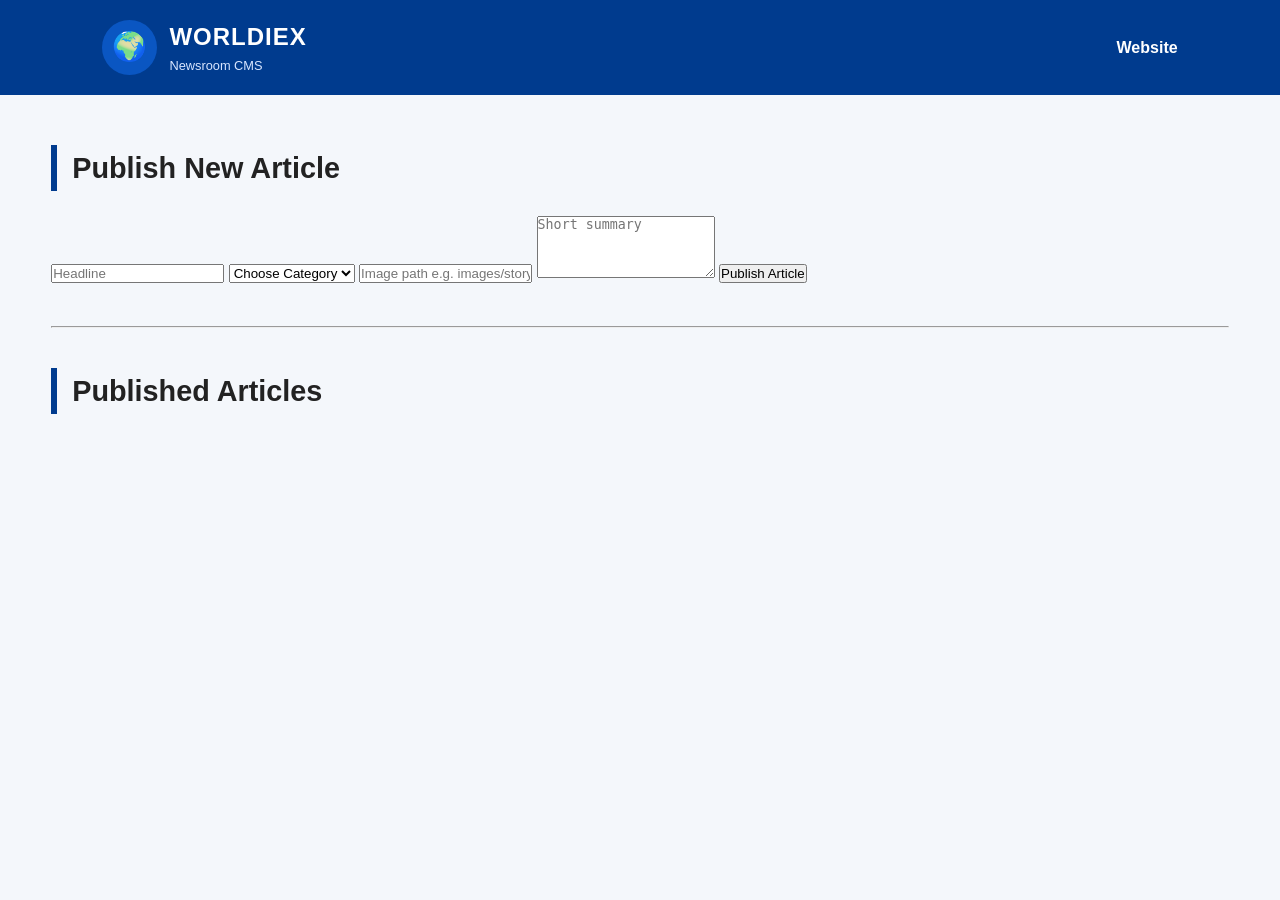
==== admin.html @ b6c3e71f "Create admin.html" ====
<!DOCTYPE html>
<html lang="en">
<head>
  <meta charset="UTF-8">
  <meta name="viewport" content="width=device-width, initial-scale=1.0">
  <title>Worldiex Admin</title>
  <link rel="stylesheet" href="style.css">
</head>
<body>

<header class="header">
  <div class="logo">
    <div class="globe">🌍</div>
    <div>
      <h1>WORLDIEX</h1>
      <p>Newsroom CMS</p>
    </div>
  </div>

  <nav>
    <a href="index.html">Website</a>
  </nav>
</header>

<main class="container">

  <div class="section-title">
    <h3>Publish New Article</h3>
  </div>

  <form id="newsForm" class="admin-form">

    <input type="text" id="title" placeholder="Headline" required>

    <select id="category" required>
      <option value="">Choose Category</option>
      <option>Politics</option>
      <option>Business</option>
      <option>Sports</option>
      <option>Counties</option>
      <option>Education</option>
      <option>Breaking</option>
    </select>

    <input type="text" id="image" placeholder="Image path e.g. images/story.jpg" required>

    <textarea id="summary" rows="4" placeholder="Short summary" required></textarea>

    <button type="submit">Publish Article</button>

  </form>

  <hr style="margin:40px 0;">

  <div class="section-title">
    <h3>Published Articles</h3>
  </div>

  <div id="articleList"></div>

</main>

<script src="admin.js"></script>

</body>
</html>
---- style.css ----
/* ===========================
   WORLDIEX KENYA INTERNATIONAL
   Main Stylesheet
=========================== */

*{
    margin:0;
    padding:0;
    box-sizing:border-box;
}

body{
    font-family:'Inter', sans-serif;
    background:#f4f7fb;
    color:#222;
    line-height:1.6;
}

/* Header */

.header{
    background:#003b8e;
    color:white;
    display:flex;
   .card{
    text-decoration:none;
    color:inherit;
}
    justify-content:space-between;
    align-items:center;
    padding:18px 8%;
    flex-wrap:wrap;
    position:sticky;
    top:0;
    z-index:1000;
}

.logo{
    display:flex;
    align-items:center;
    gap:12px;
}

.globe{
    width:55px;
    height:55px;
    border-radius:50%;
    background:#0a56c2;
    display:flex;
    align-items:center;
    justify-content:center;
    font-size:28px;
}

.logo h1{
    font-size:1.5rem;
    font-weight:800;
    letter-spacing:1px;
}

.logo p{
    font-size:0.8rem;
    color:#d8e6ff;
}

nav{
    display:flex;
    gap:25px;
}

nav a{
    color:white;
    text-decoration:none;
    font-weight:600;
    transition:.3s;
}

nav a:hover{
    color:#ffd34d;
}

/* Breaking */

.breaking{
    background:#d80000;
    color:white;
    display:flex;
    align-items:center;
    padding:10px 8%;
    gap:15px;
}

.breaking span{
    background:white;
    color:#d80000;
    font-weight:700;
    padding:5px 10px;
    border-radius:4px;
    font-size:13px;
}

/* Hero */

.hero{
    position:relative;
    height:500px;
    overflow:hidden;
}

.hero img{
    width:100%;
    height:100%;
    object-fit:cover;
}

.overlay{
    position:absolute;
    inset:0;
    background:linear-gradient(to top, rgba(0,0,0,.75), rgba(0,0,0,.2));
    color:white;
    display:flex;
    flex-direction:column;
    justify-content:flex-end;
    padding:60px 8%;
}

.tag{
    background:#d80000;
    width:max-content;
    padding:6px 12px;
    border-radius:4px;
    font-size:13px;
    font-weight:700;
    margin-bottom:15px;
}

.overlay h2{
    font-size:2.4rem;
    max-width:700px;
    margin-bottom:15px;
}

.overlay p{
    max-width:600px;
    color:#ececec;
    margin-bottom:20px;
}

.overlay button{
    width:max-content;
    background:#ffd34d;
    border:none;
    padding:12px 22px;
    font-weight:700;
    border-radius:30px;
    cursor:pointer;
    transition:.3s;
}

.overlay button:hover{
    background:white;
}

/* Main */

.container{
    width:min(1200px,92%);
    margin:auto;
    padding:50px 0;
}

.section-title{
    margin-bottom:25px;
    border-left:6px solid #003b8e;
    padding-left:15px;
}

.section-title h3{
    font-size:1.8rem;
}

.news-grid{
    display:grid;
    grid-template-columns:repeat(auto-fit,minmax(280px,1fr));
    gap:25px;
}

/* Card */

.card{
    background:white;
    border-radius:14px;
    overflow:hidden;
    box-shadow:0 8px 20px rgba(0,0,0,.08);
    transition:.3s;
}

.card:hover{
    transform:translateY(-6px);
}

.card img{
    width:100%;
    height:190px;
    object-fit:cover;
}

.content{
    padding:18px;
}

.category{
    color:#0057d9;
    font-weight:700;
    font-size:12px;
    text-transform:uppercase;
}

.content h4{
    margin:10px 0;
    font-size:1.1rem;
}

.content p{
    color:#555;
    font-size:14px;
}

/* Footer */

footer{
    background:#002a63;
    color:white;
    text-align:center;
    padding:40px 20px;
}

footer p{
    color:#b8d2ff;
    margin:10px 0;
}

/* Responsive */

@media(max-width:768px){

.header{
    justify-content:center;
    gap:15px;
}

nav{
    justify-content:center;
    flex-wrap:wrap;
}

.overlay h2{
    font-size:1.8rem;
}

.hero{
    height:380px;
}

}
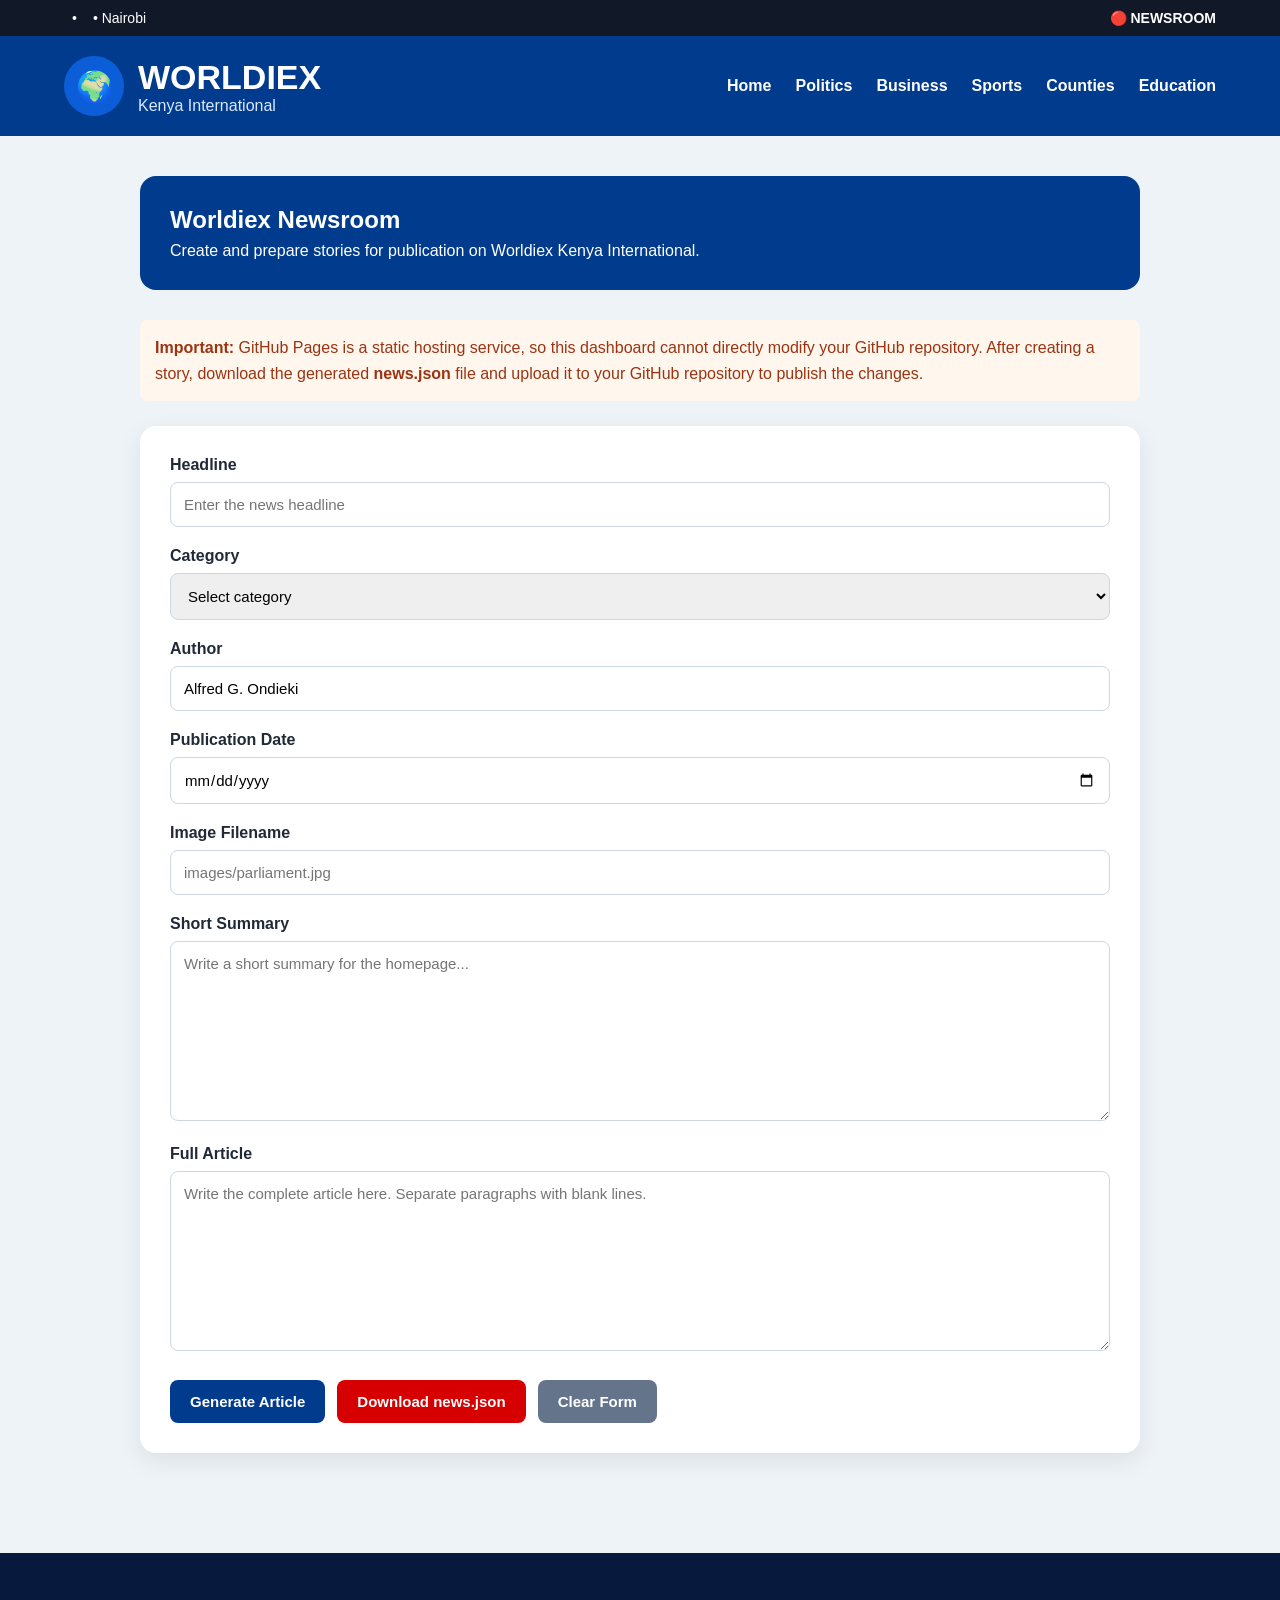
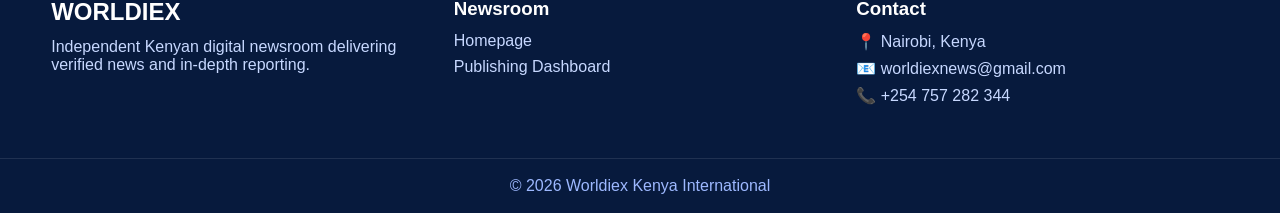
==== commit 1c690228: "Update admin.html" ====
--- a/admin.html
+++ b/admin.html
@@ -3,64 +3,517 @@
 <head>
   <meta charset="UTF-8">
   <meta name="viewport" content="width=device-width, initial-scale=1.0">
-  <title>Worldiex Admin</title>
+
+  <title>Worldiex Newsroom</title>
+
   <link rel="stylesheet" href="style.css">
+
+  <style>
+    .admin-page{
+      width:min(1000px,92%);
+      margin:auto;
+      padding:40px 0;
+    }
+
+    .admin-header{
+      background:#003b8e;
+      color:white;
+      padding:30px;
+      border-radius:16px;
+      margin-bottom:30px;
+    }
+
+    .admin-header h2{
+      margin-bottom:8px;
+    }
+
+    .admin-card{
+      background:white;
+      padding:30px;
+      border-radius:16px;
+      box-shadow:0 8px 25px rgba(0,0,0,.08);
+    }
+
+    .form-group{
+      margin-bottom:20px;
+    }
+
+    .form-group label{
+      display:block;
+      font-weight:700;
+      margin-bottom:8px;
+    }
+
+    .form-group input,
+    .form-group select,
+    .form-group textarea{
+      width:100%;
+      padding:13px;
+      border:1px solid #ccd6e5;
+      border-radius:8px;
+      font-family:inherit;
+      font-size:15px;
+      outline:none;
+    }
+
+    .form-group textarea{
+      min-height:180px;
+      resize:vertical;
+    }
+
+    .form-group input:focus,
+    .form-group select:focus,
+    .form-group textarea:focus{
+      border-color:#003b8e;
+    }
+
+    .admin-buttons{
+      display:flex;
+      gap:12px;
+      flex-wrap:wrap;
+      margin-top:25px;
+    }
+
+    .admin-btn{
+      border:none;
+      padding:13px 20px;
+      border-radius:8px;
+      font-weight:700;
+      cursor:pointer;
+      font-size:15px;
+    }
+
+    .generate-btn{
+      background:#003b8e;
+      color:white;
+    }
+
+    .download-btn{
+      background:#d60000;
+      color:white;
+    }
+
+    .clear-btn{
+      background:#64748b;
+      color:white;
+    }
+
+    .preview{
+      margin-top:30px;
+      padding:20px;
+      background:#f1f5f9;
+      border-radius:12px;
+      display:none;
+    }
+
+    .preview h3{
+      margin-bottom:15px;
+    }
+
+    .success{
+      background:#dcfce7;
+      color:#166534;
+      padding:14px;
+      border-radius:8px;
+      margin-top:20px;
+      display:none;
+    }
+
+    .warning{
+      background:#fff7ed;
+      color:#9a3412;
+      padding:15px;
+      border-radius:8px;
+      margin-bottom:25px;
+      line-height:1.6;
+    }
+  </style>
 </head>
+
 <body>
 
-<header class="header">
-  <div class="logo">
-    <div class="globe">🌍</div>
-    <div>
-      <h1>WORLDIEX</h1>
-      <p>Newsroom CMS</p>
-    </div>
+  <!-- TOP BAR -->
+
+  <div class="topbar">
+
+    <div class="top-left">
+      <span id="date"></span>
+      <span>•</span>
+      <span id="time"></span>
+      <span>• Nairobi</span>
+    </div>
+
+    <div class="top-right">
+      🔴 NEWSROOM
+    </div>
+
   </div>
 
-  <nav>
-    <a href="index.html">Website</a>
-  </nav>
-</header>
-
-<main class="container">
-
-  <div class="section-title">
-    <h3>Publish New Article</h3>
-  </div>
-
-  <form id="newsForm" class="admin-form">
-
-    <input type="text" id="title" placeholder="Headline" required>
-
-    <select id="category" required>
-      <option value="">Choose Category</option>
-      <option>Politics</option>
-      <option>Business</option>
-      <option>Sports</option>
-      <option>Counties</option>
-      <option>Education</option>
-      <option>Breaking</option>
-    </select>
-
-    <input type="text" id="image" placeholder="Image path e.g. images/story.jpg" required>
-
-    <textarea id="summary" rows="4" placeholder="Short summary" required></textarea>
-
-    <button type="submit">Publish Article</button>
-
-  </form>
-
-  <hr style="margin:40px 0;">
-
-  <div class="section-title">
-    <h3>Published Articles</h3>
-  </div>
-
-  <div id="articleList"></div>
-
-</main>
-
-<script src="admin.js"></script>
+
+  <!-- HEADER -->
+
+  <header class="header">
+
+    <a href="index.html" class="logo">
+
+      <div class="logo-icon">
+        🌍
+      </div>
+
+      <div>
+        <h1>WORLDIEX</h1>
+        <p>Kenya International</p>
+      </div>
+
+    </a>
+
+    <nav>
+
+      <a href="index.html">Home</a>
+
+      <a href="category.html?cat=Politics">
+        Politics
+      </a>
+
+      <a href="category.html?cat=Business">
+        Business
+      </a>
+
+      <a href="category.html?cat=Sports">
+        Sports
+      </a>
+
+      <a href="category.html?cat=Counties">
+        Counties
+      </a>
+
+      <a href="category.html?cat=Education">
+        Education
+      </a>
+
+    </nav>
+
+  </header>
+
+
+  <!-- ADMIN -->
+
+  <main class="admin-page">
+
+    <div class="admin-header">
+
+      <h2>Worldiex Newsroom</h2>
+
+      <p>
+        Create and prepare stories for publication on
+        Worldiex Kenya International.
+      </p>
+
+    </div>
+
+
+    <div class="warning">
+
+      <strong>Important:</strong>
+
+      GitHub Pages is a static hosting service, so this dashboard
+      cannot directly modify your GitHub repository.
+
+      After creating a story, download the generated
+      <strong>news.json</strong> file and upload it to your
+      GitHub repository to publish the changes.
+
+    </div>
+
+
+    <div class="admin-card">
+
+      <form id="articleForm">
+
+
+        <!-- TITLE -->
+
+        <div class="form-group">
+
+          <label for="title">
+            Headline
+          </label>
+
+          <input
+            type="text"
+            id="title"
+            placeholder="Enter the news headline"
+            required
+          >
+
+        </div>
+
+
+        <!-- CATEGORY -->
+
+        <div class="form-group">
+
+          <label for="category">
+            Category
+          </label>
+
+          <select id="category" required>
+
+            <option value="">
+              Select category
+            </option>
+
+            <option value="Breaking">
+              Breaking
+            </option>
+
+            <option value="Politics">
+              Politics
+            </option>
+
+            <option value="Business">
+              Business
+            </option>
+
+            <option value="Sports">
+              Sports
+            </option>
+
+            <option value="Counties">
+              Counties
+            </option>
+
+            <option value="Education">
+              Education
+            </option>
+
+            <option value="Health">
+              Health
+            </option>
+
+            <option value="Technology">
+              Technology
+            </option>
+
+            <option value="World">
+              World
+            </option>
+
+          </select>
+
+        </div>
+
+
+        <!-- AUTHOR -->
+
+        <div class="form-group">
+
+          <label for="author">
+            Author
+          </label>
+
+          <input
+            type="text"
+            id="author"
+            value="Alfred G. Ondieki"
+            required
+          >
+
+        </div>
+
+
+        <!-- DATE -->
+
+        <div class="form-group">
+
+          <label for="datePublished">
+            Publication Date
+          </label>
+
+          <input
+            type="date"
+            id="datePublished"
+            required
+          >
+
+        </div>
+
+
+        <!-- IMAGE -->
+
+        <div class="form-group">
+
+          <label for="image">
+            Image Filename
+          </label>
+
+          <input
+            type="text"
+            id="image"
+            placeholder="images/parliament.jpg"
+            required
+          >
+
+        </div>
+
+
+        <!-- SUMMARY -->
+
+        <div class="form-group">
+
+          <label for="summary">
+            Short Summary
+          </label>
+
+          <textarea
+            id="summary"
+            placeholder="Write a short summary for the homepage..."
+            required
+          ></textarea>
+
+        </div>
+
+
+        <!-- BODY -->
+
+        <div class="form-group">
+
+          <label for="body">
+            Full Article
+          </label>
+
+          <textarea
+            id="body"
+            placeholder="Write the complete article here. Separate paragraphs with blank lines."
+            required
+          ></textarea>
+
+        </div>
+
+
+        <!-- BUTTONS -->
+
+        <div class="admin-buttons">
+
+          <button
+            type="submit"
+            class="admin-btn generate-btn"
+          >
+            Generate Article
+          </button>
+
+          <button
+            type="button"
+            id="downloadBtn"
+            class="admin-btn download-btn"
+          >
+            Download news.json
+          </button>
+
+          <button
+            type="button"
+            id="clearBtn"
+            class="admin-btn clear-btn"
+          >
+            Clear Form
+          </button>
+
+        </div>
+
+
+        <div
+          id="successMessage"
+          class="success"
+        ></div>
+
+
+      </form>
+
+
+      <!-- PREVIEW -->
+
+      <div
+        id="preview"
+        class="preview"
+      >
+
+        <h3>
+          Article Preview
+        </h3>
+
+        <div id="previewContent"></div>
+
+      </div>
+
+    </div>
+
+  </main>
+
+
+  <!-- FOOTER -->
+
+  <footer>
+
+    <div class="footer-grid">
+
+      <div>
+
+        <h2>WORLDIEX</h2>
+
+        <p>
+          Independent Kenyan digital newsroom delivering
+          verified news and in-depth reporting.
+        </p>
+
+      </div>
+
+
+      <div>
+
+        <h3>Newsroom</h3>
+
+        <a href="index.html">
+          Homepage
+        </a>
+
+        <a href="admin.html">
+          Publishing Dashboard
+        </a>
+
+      </div>
+
+
+      <div>
+
+        <h3>Contact</h3>
+
+        <p>
+          📍 Nairobi, Kenya
+        </p>
+
+        <p>
+          📧 worldiexnews@gmail.com
+        </p>
+
+        <p>
+          📞 +254 757 282 344
+        </p>
+
+      </div>
+
+    </div>
+
+
+    <div class="copyright">
+
+      © 2026 Worldiex Kenya International
+
+    </div>
+
+  </footer>
+
+
+  <script src="admin.js"></script>
 
 </body>
 </html>
--- a/style.css
+++ b/style.css
@@ -1,265 +1,368 @@
-/* ===========================
-   WORLDIEX KENYA INTERNATIONAL
-   Main Stylesheet
-=========================== */
-
 *{
-    margin:0;
-    padding:0;
-    box-sizing:border-box;
+  margin:0;
+  padding:0;
+  box-sizing:border-box;
 }
 
 body{
-    font-family:'Inter', sans-serif;
-    background:#f4f7fb;
-    color:#222;
-    line-height:1.6;
-}
-
-/* Header */
-
+  font-family:'Inter',sans-serif;
+  background:#eef3f8;
+  color:#1f2937;
+}
+
+a{
+  text-decoration:none;
+  color:inherit;
+}
+
+img{
+  width:100%;
+  display:block;
+}
+
+/* TOP BAR */
+.topbar{
+  background:#111827;
+  color:white;
+  padding:10px 5%;
+  display:flex;
+  justify-content:space-between;
+  align-items:center;
+  flex-wrap:wrap;
+  font-size:14px;
+}
+
+.top-left{
+  display:flex;
+  gap:8px;
+  flex-wrap:wrap;
+}
+
+.top-right{
+  font-weight:700;
+}
+
+/* HEADER */
 .header{
-    background:#003b8e;
-    color:white;
-    display:flex;
-   .card{
-    text-decoration:none;
-    color:inherit;
-}
-    justify-content:space-between;
-    align-items:center;
-    padding:18px 8%;
-    flex-wrap:wrap;
-    position:sticky;
-    top:0;
-    z-index:1000;
+  background:#003b8e;
+  color:white;
+  padding:20px 5%;
+  display:flex;
+  justify-content:space-between;
+  align-items:center;
+  flex-wrap:wrap;
 }
 
 .logo{
-    display:flex;
-    align-items:center;
-    gap:12px;
-}
-
-.globe{
-    width:55px;
-    height:55px;
-    border-radius:50%;
-    background:#0a56c2;
-    display:flex;
-    align-items:center;
+  display:flex;
+  align-items:center;
+  gap:14px;
+}
+
+.logo-icon{
+  width:60px;
+  height:60px;
+  border-radius:50%;
+  background:#0b5ed7;
+  display:flex;
+  justify-content:center;
+  align-items:center;
+  font-size:30px;
+}
+
+.logo h1{
+  font-size:34px;
+  font-weight:800;
+}
+
+.logo p{
+  color:#dbeafe;
+}
+
+nav{
+  display:flex;
+  gap:24px;
+  flex-wrap:wrap;
+}
+
+nav a{
+  font-weight:600;
+  transition:.3s;
+}
+
+nav a:hover{
+  color:#ffd54f;
+}
+
+/* BREAKING */
+.breaking{
+  background:#d50000;
+  display:flex;
+  align-items:center;
+  color:white;
+}
+
+.breaking-label{
+  background:white;
+  color:#d50000;
+  padding:8px 14px;
+  margin:10px;
+  border-radius:4px;
+  font-weight:700;
+}
+
+.ticker{
+  overflow:hidden;
+  white-space:nowrap;
+  width:100%;
+}
+
+#tickerText{
+  display:inline-block;
+  padding-left:100%;
+  animation:scroll 20s linear infinite;
+  font-weight:600;
+}
+
+@keyframes scroll{
+  from{transform:translateX(0)}
+  to{transform:translateX(-100%)}
+}
+
+/* MAIN */
+.container{
+  width:min(1200px,92%);
+  margin:auto;
+  padding:35px 0;
+}
+
+.hero{
+  display:grid;
+  grid-template-columns:2fr 1fr;
+  gap:30px;
+  margin-bottom:40px;
+}
+
+.featured{
+  position:relative;
+  border-radius:18px;
+  overflow:hidden;
+}
+
+.featured img{
+  height:470px;
+  object-fit:cover;
+}
+
+.featured-overlay{
+  position:absolute;
+  inset:0;
+  display:flex;
+  flex-direction:column;
+  justify-content:flex-end;
+  padding:35px;
+  background:linear-gradient(to top,rgba(0,0,0,.85),rgba(0,0,0,.15));
+  color:white;
+}
+
+.hero-category{
+  background:#d50000;
+  width:max-content;
+  padding:6px 12px;
+  border-radius:4px;
+  font-size:12px;
+  font-weight:700;
+  margin-bottom:15px;
+}
+
+.featured-overlay h2{
+  font-size:42px;
+  line-height:1.15;
+  margin-bottom:15px;
+}
+
+.featured-overlay p{
+  max-width:650px;
+  line-height:1.7;
+  margin-bottom:18px;
+}
+
+.hero-meta{
+  color:#dbeafe;
+  margin-bottom:20px;
+}
+
+.hero-btn{
+  background:white;
+  color:#003b8e;
+  width:max-content;
+  padding:12px 20px;
+  border-radius:30px;
+  font-weight:700;
+}
+
+/* TRENDING */
+.trending{
+  background:white;
+  border-radius:18px;
+  padding:24px;
+  box-shadow:0 8px 20px rgba(0,0,0,.08);
+}
+
+.trending h3{
+  border-left:5px solid red;
+  padding-left:10px;
+  margin-bottom:20px;
+}
+
+.trend{
+  display:block;
+  padding:14px 0;
+  border-bottom:1px solid #ececec;
+}
+
+.trend:last-child{
+  border:none;
+}
+
+.trend h4{
+  font-size:16px;
+  margin-bottom:6px;
+}
+
+.trend small{
+  color:#64748b;
+}
+
+/* SEARCH */
+.search-section{
+  margin-bottom:35px;
+}
+
+.search-section input{
+  width:100%;
+  padding:16px 20px;
+  border-radius:35px;
+  border:2px solid #dbe3ef;
+  outline:none;
+  font-size:16px;
+}
+
+.search-section input:focus{
+  border-color:#003b8e;
+}
+
+/* LATEST */
+.section-title{
+  border-left:6px solid #003b8e;
+  padding-left:12px;
+  margin-bottom:20px;
+}
+
+.news-grid{
+  display:grid;
+  grid-template-columns:repeat(auto-fit,minmax(280px,1fr));
+  gap:24px;
+}
+
+.card{
+  background:white;
+  border-radius:16px;
+  overflow:hidden;
+  box-shadow:0 8px 20px rgba(0,0,0,.08);
+  transition:.25s;
+}
+
+.card:hover{
+  transform:translateY(-6px);
+}
+
+.card img{
+  height:190px;
+  object-fit:cover;
+}
+
+.content{
+  padding:18px;
+}
+
+.category{
+  color:#0054c7;
+  font-size:12px;
+  font-weight:700;
+  text-transform:uppercase;
+}
+
+.content h3{
+  margin:10px 0;
+  font-size:21px;
+}
+
+.content p{
+  color:#555;
+  line-height:1.6;
+}
+
+/* FOOTER */
+footer{
+  background:#071a3d;
+  color:white;
+  margin-top:60px;
+}
+
+.footer-grid{
+  width:min(1200px,92%);
+  margin:auto;
+  display:grid;
+  grid-template-columns:repeat(auto-fit,minmax(220px,1fr));
+  gap:30px;
+  padding:45px 0;
+}
+
+.footer-grid h2,
+.footer-grid h3{
+  margin-bottom:12px;
+}
+
+.footer-grid p,
+.footer-grid a{
+  color:#c7d8ff;
+  display:block;
+  margin-bottom:8px;
+}
+
+.copyright{
+  text-align:center;
+  padding:18px;
+  border-top:1px solid rgba(255,255,255,.1);
+  color:#9db8ff;
+}
+
+/* MOBILE */
+@media(max-width:900px){
+
+  .header{
     justify-content:center;
+    gap:20px;
+  }
+
+  nav{
+    justify-content:center;
+  }
+
+  .hero{
+    grid-template-columns:1fr;
+  }
+
+  .featured img{
+    height:300px;
+  }
+
+  .featured-overlay h2{
     font-size:28px;
-}
-
-.logo h1{
-    font-size:1.5rem;
-    font-weight:800;
-    letter-spacing:1px;
-}
-
-.logo p{
-    font-size:0.8rem;
-    color:#d8e6ff;
-}
-
-nav{
-    display:flex;
-    gap:25px;
-}
-
-nav a{
-    color:white;
-    text-decoration:none;
-    font-weight:600;
-    transition:.3s;
-}
-
-nav a:hover{
-    color:#ffd34d;
-}
-
-/* Breaking */
-
-.breaking{
-    background:#d80000;
-    color:white;
-    display:flex;
-    align-items:center;
-    padding:10px 8%;
-    gap:15px;
-}
-
-.breaking span{
-    background:white;
-    color:#d80000;
-    font-weight:700;
-    padding:5px 10px;
-    border-radius:4px;
-    font-size:13px;
-}
-
-/* Hero */
-
-.hero{
-    position:relative;
-    height:500px;
-    overflow:hidden;
-}
-
-.hero img{
-    width:100%;
-    height:100%;
-    object-fit:cover;
-}
-
-.overlay{
-    position:absolute;
-    inset:0;
-    background:linear-gradient(to top, rgba(0,0,0,.75), rgba(0,0,0,.2));
-    color:white;
-    display:flex;
-    flex-direction:column;
-    justify-content:flex-end;
-    padding:60px 8%;
-}
-
-.tag{
-    background:#d80000;
-    width:max-content;
-    padding:6px 12px;
-    border-radius:4px;
-    font-size:13px;
-    font-weight:700;
-    margin-bottom:15px;
-}
-
-.overlay h2{
-    font-size:2.4rem;
-    max-width:700px;
-    margin-bottom:15px;
-}
-
-.overlay p{
-    max-width:600px;
-    color:#ececec;
-    margin-bottom:20px;
-}
-
-.overlay button{
-    width:max-content;
-    background:#ffd34d;
-    border:none;
-    padding:12px 22px;
-    font-weight:700;
-    border-radius:30px;
-    cursor:pointer;
-    transition:.3s;
-}
-
-.overlay button:hover{
-    background:white;
-}
-
-/* Main */
-
-.container{
-    width:min(1200px,92%);
-    margin:auto;
-    padding:50px 0;
-}
-
-.section-title{
-    margin-bottom:25px;
-    border-left:6px solid #003b8e;
-    padding-left:15px;
-}
-
-.section-title h3{
-    font-size:1.8rem;
-}
-
-.news-grid{
-    display:grid;
-    grid-template-columns:repeat(auto-fit,minmax(280px,1fr));
-    gap:25px;
-}
-
-/* Card */
-
-.card{
-    background:white;
-    border-radius:14px;
-    overflow:hidden;
-    box-shadow:0 8px 20px rgba(0,0,0,.08);
-    transition:.3s;
-}
-
-.card:hover{
-    transform:translateY(-6px);
-}
-
-.card img{
-    width:100%;
-    height:190px;
-    object-fit:cover;
-}
-
-.content{
-    padding:18px;
-}
-
-.category{
-    color:#0057d9;
-    font-weight:700;
+  }
+
+  .topbar{
     font-size:12px;
-    text-transform:uppercase;
-}
-
-.content h4{
-    margin:10px 0;
-    font-size:1.1rem;
-}
-
-.content p{
-    color:#555;
-    font-size:14px;
-}
-
-/* Footer */
-
-footer{
-    background:#002a63;
-    color:white;
-    text-align:center;
-    padding:40px 20px;
-}
-
-footer p{
-    color:#b8d2ff;
-    margin:10px 0;
-}
-
-/* Responsive */
-
-@media(max-width:768px){
-
-.header{
-    justify-content:center;
-    gap:15px;
-}
-
-nav{
-    justify-content:center;
-    flex-wrap:wrap;
-}
-
-.overlay h2{
-    font-size:1.8rem;
-}
-
-.hero{
-    height:380px;
-}
-
-}
+  }
+}
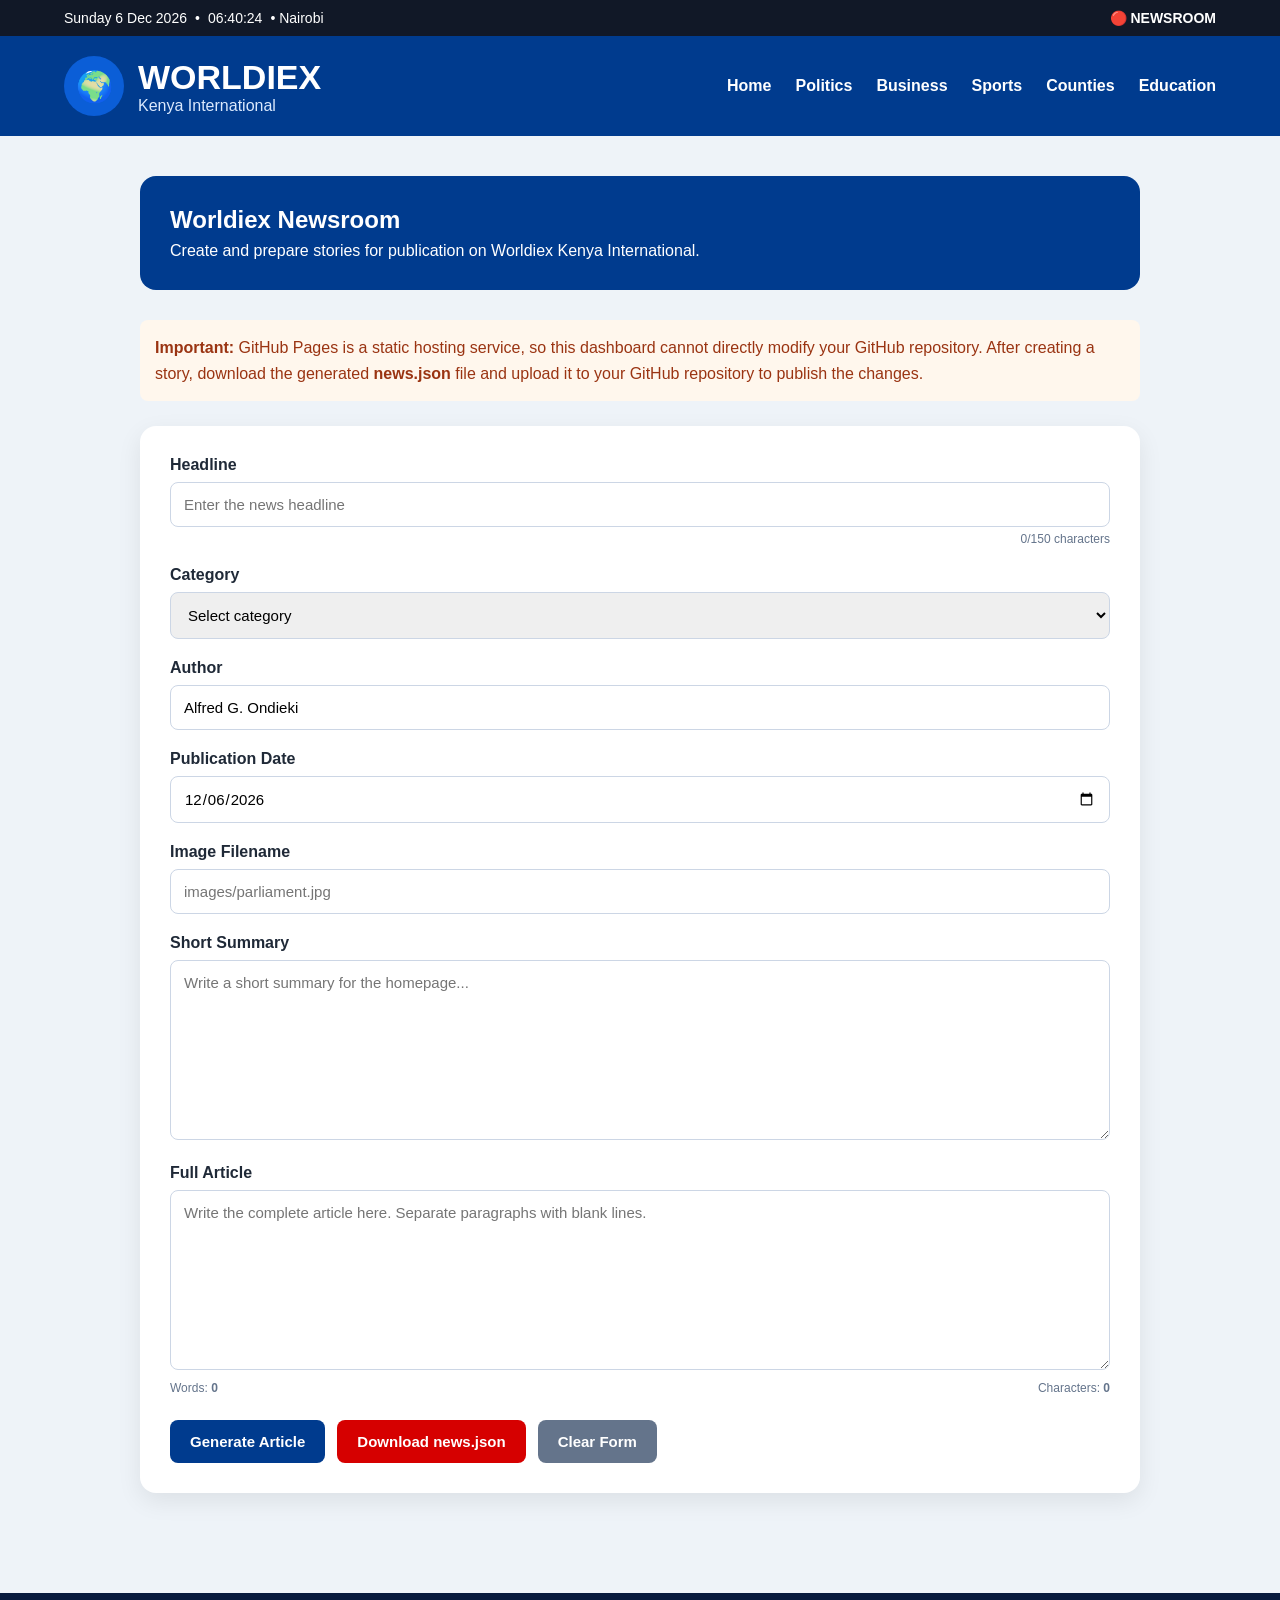
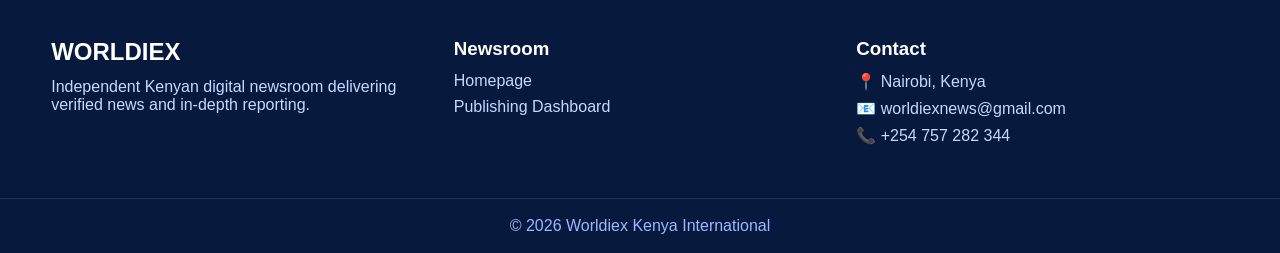
==== commit d11dc744: "Update admin.html" ====
--- a/admin.html
+++ b/admin.html
@@ -127,6 +127,89 @@
       margin-bottom:25px;
       line-height:1.6;
     }
+    /* =====================================
+   NEWSROOM 2.0
+   ===================================== */
+
+.field-counter{
+  text-align:right;
+  margin-top:5px;
+  font-size:12px;
+  color:#64748b;
+}
+
+.article-writing-info{
+  display:flex;
+  justify-content:space-between;
+  margin-top:7px;
+  font-size:12px;
+  color:#64748b;
+}
+
+.image-preview{
+  margin-top:15px;
+  display:none;
+}
+
+.image-preview img{
+  width:100%;
+  max-height:300px;
+  object-fit:cover;
+  border-radius:12px;
+  border:1px solid #dbe3ef;
+}
+
+.image-preview.error{
+  display:block;
+  background:#fff7ed;
+  color:#9a3412;
+  padding:12px;
+  border-radius:8px;
+  font-size:13px;
+}
+
+.live-preview{
+  margin-top:25px;
+  padding:25px;
+  background:white;
+  border:1px solid #dbe3ef;
+  border-radius:12px;
+}
+
+.live-preview-label{
+  color:#d60000;
+  font-size:12px;
+  font-weight:800;
+  text-transform:uppercase;
+  margin-bottom:8px;
+}
+
+.live-preview h2{
+  font-size:28px;
+  line-height:1.2;
+  color:#111827;
+}
+
+@media(max-width:768px){
+
+  .admin-page{
+    width:94%;
+    padding:25px 0;
+  }
+
+  .admin-card{
+    padding:20px;
+  }
+
+  .admin-header{
+    padding:22px;
+  }
+
+  .live-preview h2{
+    font-size:23px;
+  }
+
+}
   </style>
 </head>
 
@@ -233,20 +316,25 @@
 
         <!-- TITLE -->
 
-        <div class="form-group">
-
-          <label for="title">
-            Headline
-          </label>
-
-          <input
-            type="text"
-            id="title"
-            placeholder="Enter the news headline"
-            required
-          >
-
-        </div>
+       <div class="form-group">
+
+  <label for="title">
+    Headline
+  </label>
+
+  <input
+    type="text"
+    id="title"
+    placeholder="Enter the news headline"
+    maxlength="150"
+    required
+  >
+
+  <div class="field-counter">
+    <span id="titleCount">0</span>/150 characters
+  </div>
+
+</div>
 
 
         <!-- CATEGORY -->
@@ -343,18 +431,23 @@
 
         <div class="form-group">
 
-          <label for="image">
-            Image Filename
-          </label>
-
-          <input
-            type="text"
-            id="image"
-            placeholder="images/parliament.jpg"
-            required
-          >
-
-        </div>
+  <label for="image">
+    Image Filename
+  </label>
+
+  <input
+    type="text"
+    id="image"
+    placeholder="images/parliament.jpg"
+    required
+  >
+
+  <div
+    id="imagePreview"
+    class="image-preview"
+  ></div>
+
+</div>
 
 
         <!-- SUMMARY -->
@@ -376,20 +469,33 @@
 
         <!-- BODY -->
 
-        <div class="form-group">
-
-          <label for="body">
-            Full Article
-          </label>
-
-          <textarea
-            id="body"
-            placeholder="Write the complete article here. Separate paragraphs with blank lines."
-            required
-          ></textarea>
-
-        </div>
-
+       <div class="form-group">
+
+  <label for="body">
+    Full Article
+  </label>
+
+  <textarea
+    id="body"
+    placeholder="Write the complete article here. Separate paragraphs with blank lines."
+    required
+  ></textarea>
+
+  <div class="article-writing-info">
+
+    <span>
+      Words:
+      <strong id="wordCount">0</strong>
+    </span>
+
+    <span>
+      Characters:
+      <strong id="bodyCount">0</strong>
+    </span>
+
+  </div>
+
+</div>
 
         <!-- BUTTONS -->
 
--- a/style.css
+++ b/style.css
@@ -366,3 +366,379 @@
     font-size:12px;
   }
 }
+/* CATEGORY PAGE */
+
+.category-heading{
+    background:white;
+    padding:30px;
+    border-radius:16px;
+    margin-bottom:30px;
+    box-shadow:0 8px 20px rgba(0,0,0,.06);
+}
+
+.category-heading span{
+    color:#d50000;
+    font-size:13px;
+    font-weight:800;
+    text-transform:uppercase;
+}
+
+.category-heading h2{
+    color:#003b8e;
+    font-size:36px;
+    margin:8px 0;
+}
+
+.category-heading p{
+    color:#64748b;
+    line-height:1.6;
+}
+
+.article-card-meta{
+    margin-top:15px;
+    font-size:12px;
+    color:#64748b;
+}
+
+.category-empty,
+.category-error{
+    background:white;
+    padding:40px;
+    border-radius:16px;
+    text-align:center;
+    grid-column:1/-1;
+}
+
+.category-empty h2,
+.category-error h2{
+    color:#003b8e;
+    margin-bottom:10px;
+}
+/* =========================================
+   WORLDIEX MOBILE NAVIGATION
+   ========================================= */
+
+.mobile-menu-button {
+    display: none;
+    background: transparent;
+    border: none;
+    color: white;
+    font-size: 30px;
+    cursor: pointer;
+    padding: 5px 10px;
+}
+
+
+.mobile-menu {
+    position: fixed;
+    top: 0;
+    right: -320px;
+
+    width: 300px;
+    max-width: 85%;
+
+    height: 100vh;
+
+    background: white;
+
+    z-index: 1001;
+
+    box-shadow: -8px 0 30px rgba(0,0,0,.25);
+
+    transition: right .3s ease;
+
+    overflow-y: auto;
+}
+
+
+.mobile-menu.active {
+    right: 0;
+}
+
+
+.mobile-menu-header {
+    height: 75px;
+
+    background: #003b8e;
+
+    color: white;
+
+    display: flex;
+
+    align-items: center;
+
+    justify-content: space-between;
+
+    padding: 0 20px;
+
+    font-size: 21px;
+}
+
+
+.mobile-menu-header button {
+    background: transparent;
+
+    border: none;
+
+    color: white;
+
+    font-size: 25px;
+
+    cursor: pointer;
+}
+
+
+.mobile-menu-links {
+    display: flex;
+
+    flex-direction: column;
+}
+
+
+.mobile-menu-links a {
+    display: block;
+
+    padding: 18px 22px;
+
+    text-decoration: none;
+
+    color: #172033;
+
+    font-weight: 700;
+
+    border-bottom: 1px solid #e5e7eb;
+
+    transition: background .2s ease,
+                color .2s ease;
+}
+
+
+.mobile-menu-links a:hover {
+    background: #f1f5f9;
+
+    color: #003b8e;
+}
+
+
+.mobile-menu-overlay {
+    position: fixed;
+
+    inset: 0;
+
+    background: rgba(0,0,0,.45);
+
+    z-index: 1000;
+
+    opacity: 0;
+
+    visibility: hidden;
+
+    transition: opacity .3s ease;
+}
+
+
+.mobile-menu-overlay.active {
+    opacity: 1;
+
+    visibility: visible;
+}
+
+
+/* =========================================
+   MOBILE SCREEN
+   ========================================= */
+
+@media (max-width: 768px) {
+
+    .desktop-nav {
+        display: none;
+    }
+
+
+    .mobile-menu-button {
+        display: block;
+    }
+
+
+    .header {
+        padding: 12px 18px;
+
+        display: flex;
+
+        align-items: center;
+
+        justify-content: space-between;
+    }
+
+
+    .logo h1 {
+        font-size: 22px;
+    }
+
+
+    .logo p {
+        font-size: 11px;
+    }
+
+
+    .logo-icon {
+        width: 42px;
+        height: 42px;
+
+        font-size: 20px;
+    }
+
+}
+/* =========================================
+   ARTICLE PAGE MOBILE IMPROVEMENTS
+   ========================================= */
+
+@media (max-width:768px){
+
+    .article-container{
+        width:94%;
+        padding:25px 0 45px;
+    }
+
+    .article-title{
+        font-size:30px;
+        line-height:1.2;
+    }
+
+    .article-image{
+        width:100%;
+        height:auto;
+        max-height:350px;
+        object-fit:cover;
+    }
+
+    .article-body{
+        padding:22px;
+    }
+
+    .article-body p{
+        font-size:17px;
+        line-height:1.8;
+    }
+
+    .article-meta{
+        font-size:13px;
+    }
+
+    .share button{
+        flex:1;
+    }
+
+}
+/* =========================================
+   WORLDIEX SEARCH UPGRADE
+   ========================================= */
+
+.search-section{
+  margin-bottom:30px;
+}
+
+.search-box{
+  position:relative;
+  display:flex;
+  align-items:center;
+  width:100%;
+  background:white;
+  border:2px solid #dbe3ef;
+  border-radius:40px;
+  overflow:hidden;
+  transition:border-color .2s ease,
+             box-shadow .2s ease;
+}
+
+.search-box:focus-within{
+  border-color:#003b8e;
+  box-shadow:0 5px 18px rgba(0,59,142,.10);
+}
+
+.search-icon{
+  padding-left:20px;
+  font-size:18px;
+}
+
+.search-box input{
+  flex:1;
+  width:100%;
+  border:none;
+  outline:none;
+  padding:16px 12px;
+  font-size:16px;
+  background:transparent;
+}
+
+.clear-search{
+  display:none;
+  border:none;
+  background:transparent;
+  color:#64748b;
+  font-size:17px;
+  padding:12px 20px;
+  cursor:pointer;
+}
+
+.search-box:focus-within .clear-search{
+  display:block;
+}
+
+.search-status{
+  margin-top:10px;
+  padding-left:8px;
+  color:#64748b;
+  font-size:13px;
+}
+
+.search-empty{
+  grid-column:1/-1;
+  background:white;
+  padding:50px 25px;
+  border-radius:16px;
+  text-align:center;
+  box-shadow:0 8px 20px rgba(0,0,0,.06);
+}
+
+.search-empty-icon{
+  font-size:38px;
+  margin-bottom:12px;
+}
+
+.search-empty h2{
+  color:#003b8e;
+  margin-bottom:8px;
+}
+
+.search-empty p{
+  color:#64748b;
+  margin-bottom:20px;
+}
+
+.search-empty button{
+  border:none;
+  background:#003b8e;
+  color:white;
+  padding:12px 20px;
+  border-radius:8px;
+  cursor:pointer;
+  font-weight:700;
+}
+
+@media(max-width:768px){
+
+  .search-box input{
+    font-size:15px;
+    padding:15px 8px;
+  }
+
+  .search-icon{
+    padding-left:15px;
+  }
+
+  .clear-search{
+    padding-right:15px;
+  }
+
+}
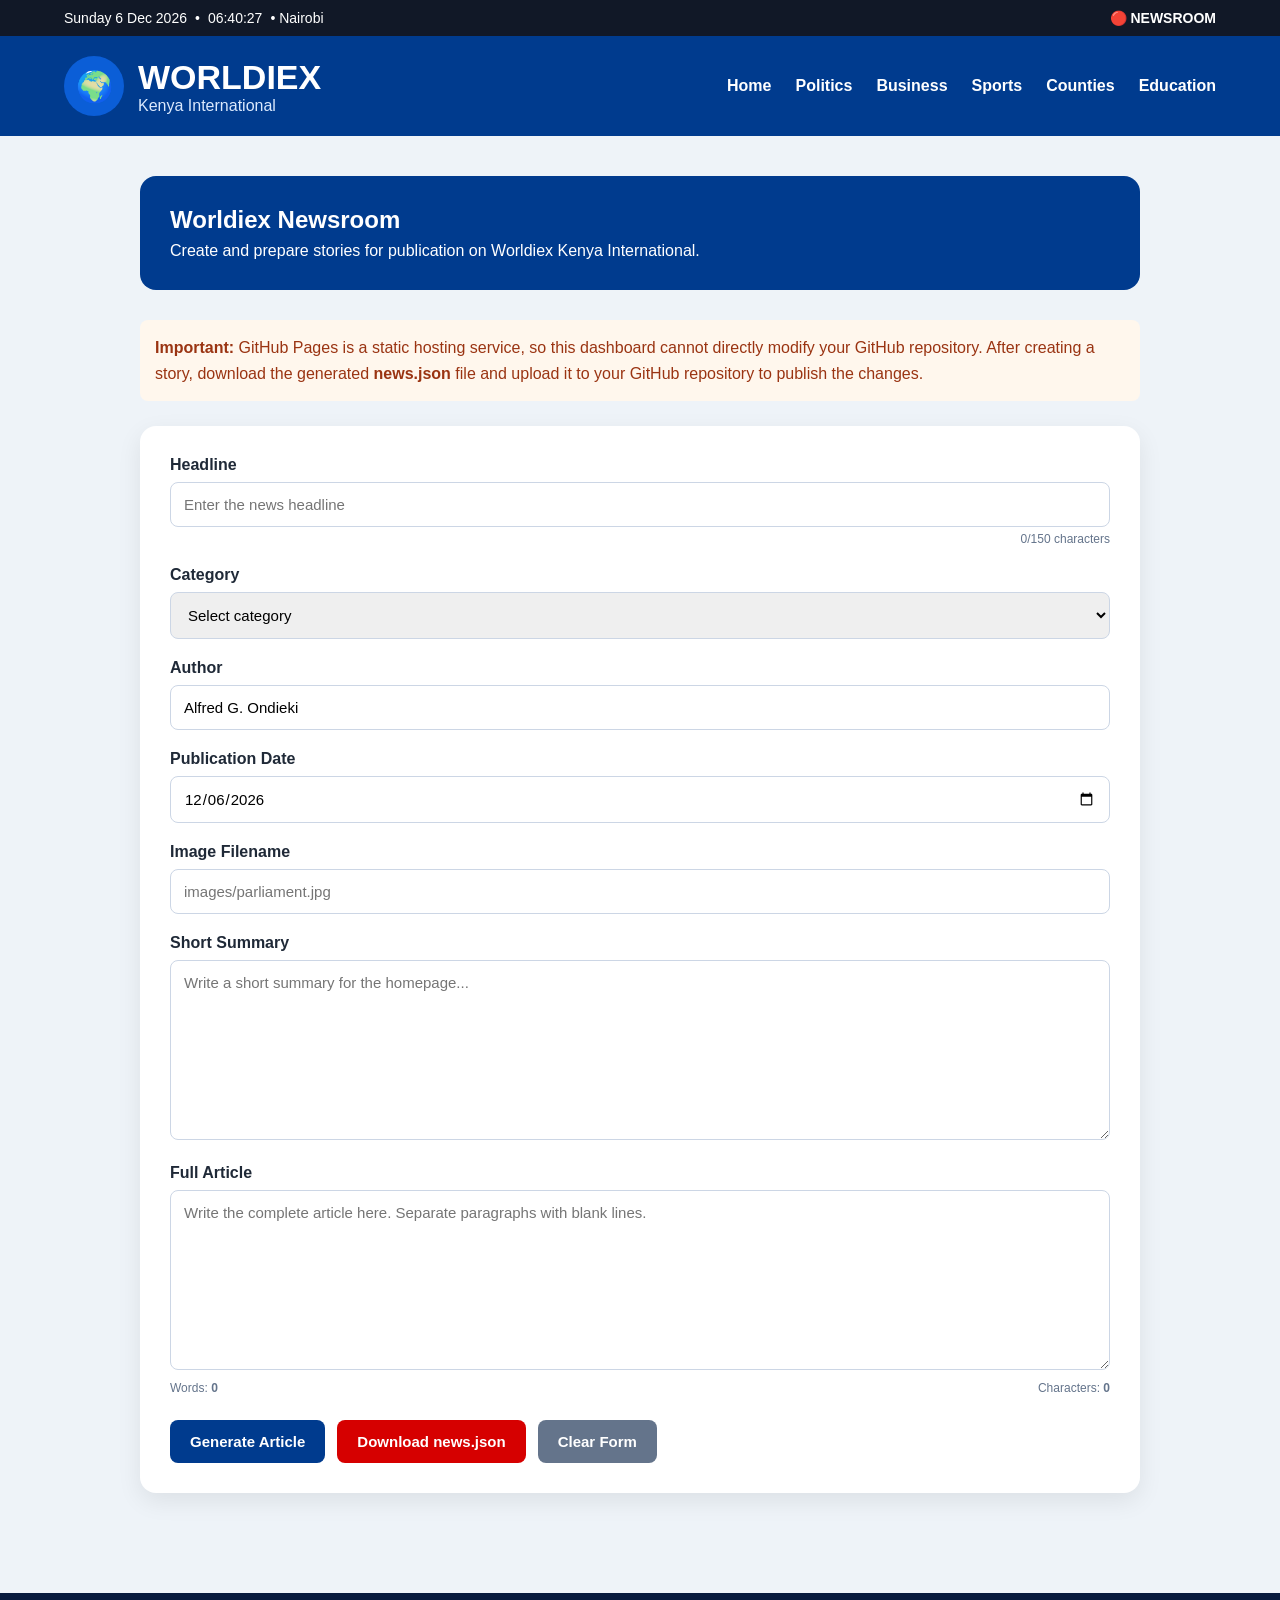
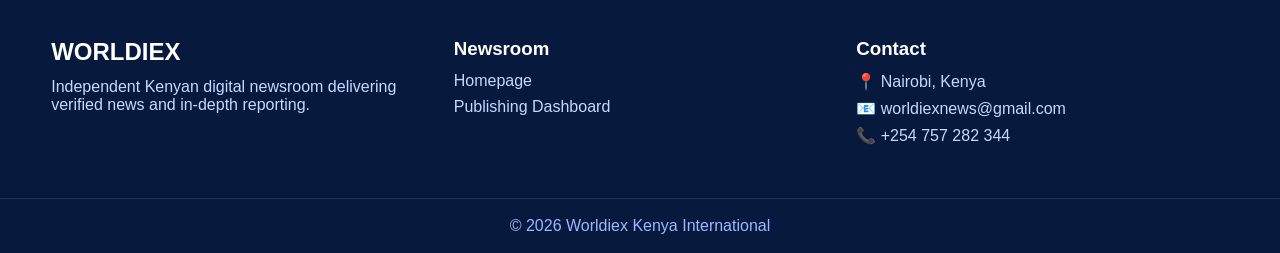
==== commit 04c1ac7d: "Update admin.html" ====
--- a/admin.html
+++ b/admin.html
@@ -552,6 +552,34 @@
       </div>
 
     </div>
+    <!-- LIVE EDITORIAL PREVIEW -->
+
+<div
+  id="livePreview"
+  class="live-preview"
+  style="display:none;"
+>
+
+  <div class="live-preview-label">
+    Editorial Preview
+  </div>
+
+  <h2 id="livePreviewTitle">
+    Your headline will appear here
+  </h2>
+
+  <p id="livePreviewSummary">
+    Your short summary will appear here.
+  </p>
+
+  <div
+    id="livePreviewMeta"
+    class="article-card-meta"
+  >
+    Worldiex Newsroom
+  </div>
+
+</div>
 
   </main>
 
